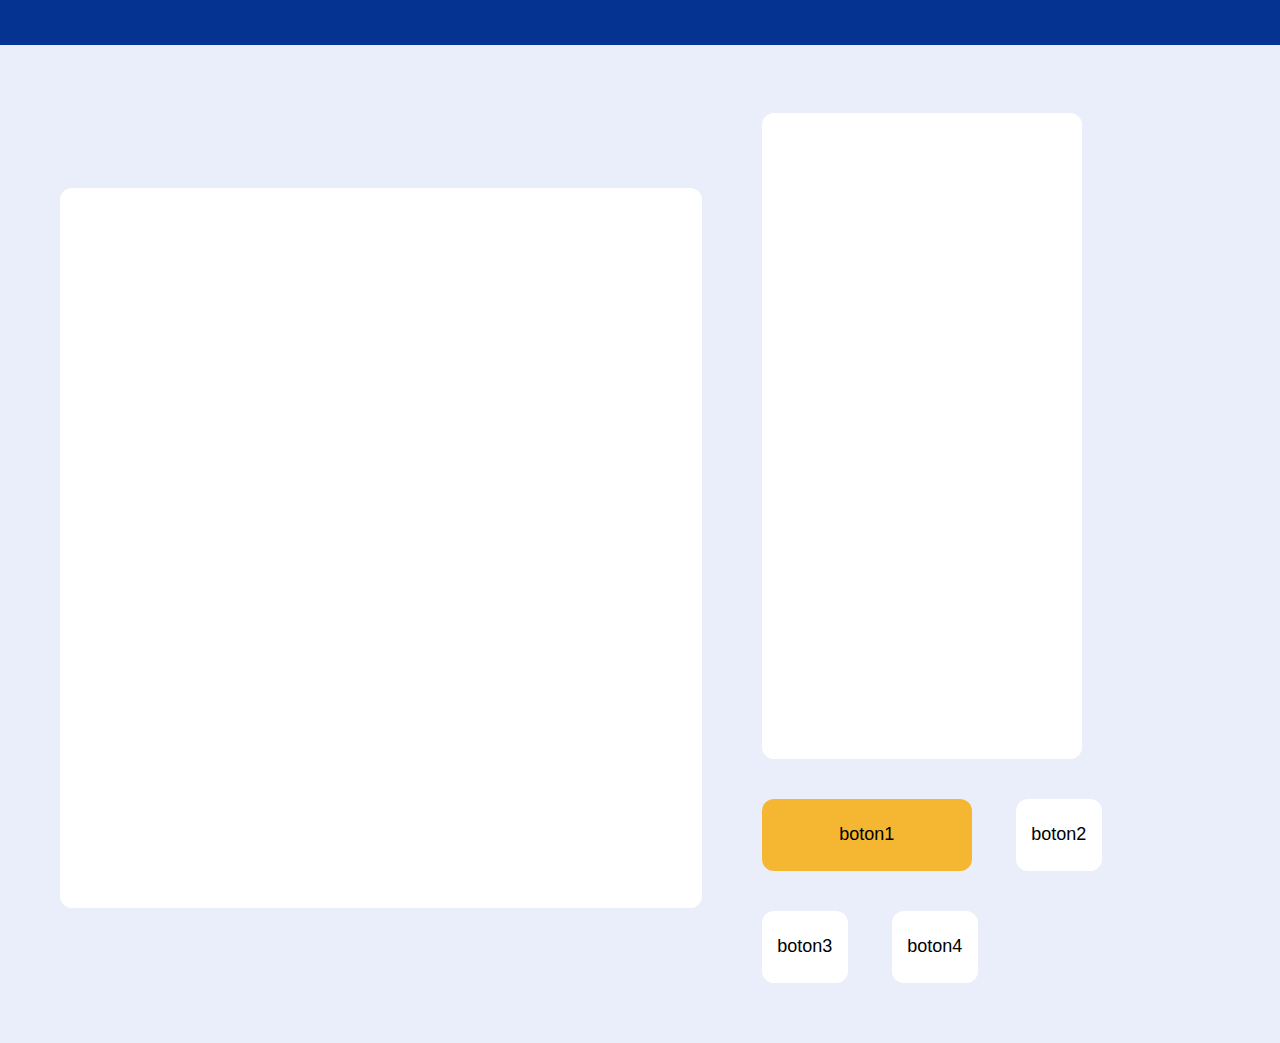
==== index.html @ 0480e9ca "Diseno inicial" ====
<!DOCTYPE html>
<html>

<head>
	<meta charset="utf-8">
	<meta name="viewport" content="width=device-width, initial-scale=1">
	<title>Table Reservation App</title>
	<link rel="stylesheet" href="estilos/diseno.css">
</head>

<body>
	<div id="barra"></div>
	<div id="cajas">
		<div id="cajaPrincipal"></div>
		<div id="ladoDerecho">
			<div id="cajaSecundaria"></div>
			<div id="botones">
				<button id="boton1">boton1</button>
				<button class="btn">boton2</button>
				<button class="btn">boton3</button>
				<button class="btn4">boton4</button>
			</div>
		</div>
	</div>
	<script src="https://ajax.googleapis.com/ajax/libs/jquery/3.6.0/jquery.min.js"></script>
	<script src="funcion/fuente.js"></script>
</body>

</html>
---- estilos/diseno.css ----
*{
    margin: 0;
    padding: 0;
}
#barra{
width: 100vw;
height: 5vh;
background-color: #043392;
}
body{
    background-color: #EAEEFA;
}
#cajas{
    display: flex;
    justify-content: center;
    align-items: center;
    margin: 30px;
    margin-top: 3%;
}
#cajaPrincipal{
    width: 70vw;
    height: 80vh;
    background-color: #ffffff;
    margin: 30px;
    border-radius: 12px;
}
#cajaSecundaria{
    width: 25vw;
    height: 71.7vh;
    background-color: #ffffff;
    border-radius: 12px;
}
#ladoDerecho{
    margin: 30px;
}
button{
    margin-top: 40px;
    margin-right: 40px;
    Width: 86px;
    Height: 72px;
    background-color: #ffffff;
    border-radius: 12px;
    border-style: none;
    font-size: large;
}
#boton1{
    margin-right: 40px;
    Width: 210px;
    background-color: #F5B632;
}
.btn4{
    right: 0;
}
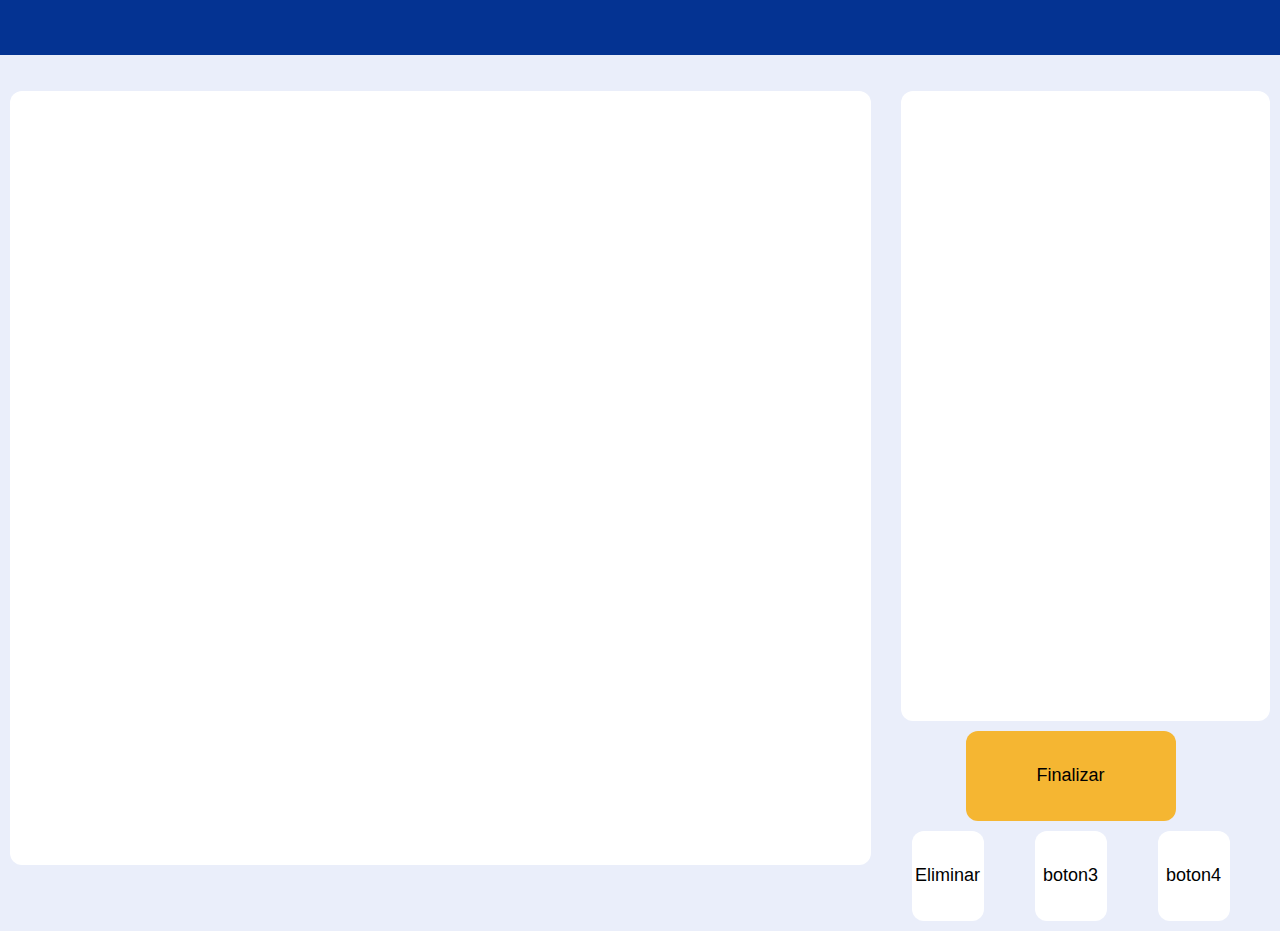
==== commit 9cbbef90: "solucionado el conflicto con el index anterior" ====
--- a/index.html
+++ b/index.html
@@ -2,10 +2,10 @@
 <html>
 
 <head>
-	<meta charset="utf-8">
-	<meta name="viewport" content="width=device-width, initial-scale=1">
-	<title>Table Reservation App</title>
-	<link rel="stylesheet" href="estilos/diseno.css">
+    <meta charset="utf-8">
+    <meta name="viewport" content="width=device-width, initial-scale=1">
+    <title>Table Reservation App</title>
+    <link rel="stylesheet" href="estilos/diseno.css">
 </head>
 
 <body>
@@ -15,10 +15,10 @@
 		<div id="ladoDerecho">
 			<div id="cajaSecundaria"></div>
 			<div id="botones">
-				<button id="boton1">boton1</button>
-				<button class="btn">boton2</button>
-				<button class="btn">boton3</button>
-				<button class="btn4">boton4</button>
+				<button class="buttons" id="boton1">Finalizar</button>
+				<button class="btn buttons">Eliminar</button>
+				<button class="btn buttons">boton3</button>
+				<button class="btn4 buttons">boton4</button>
 			</div>
 		</div>
 	</div>
--- a/estilos/diseno.css
+++ b/estilos/diseno.css
@@ -3,37 +3,48 @@
     padding: 0;
 }
 #barra{
-width: 100vw;
-height: 5vh;
-background-color: #043392;
+    height: 55px;
+    background-color: #043392;
 }
 body{
     background-color: #EAEEFA;
+    box-sizing: border-box;
 }
 #cajas{
+    width: 100%; height: 100%;
     display: flex;
-    justify-content: center;
-    align-items: center;
-    margin: 30px;
-    margin-top: 3%;
+    flex-direction: row;
+    justify-content: space-around;
+    margin-top: 2%;
+    box-sizing: border-box;
+    padding: 10px;
 }
 #cajaPrincipal{
-    width: 70vw;
-    height: 80vh;
+    width: 70%; height: 86vh;
     background-color: #ffffff;
-    margin: 30px;
+    margin-right: 30px;
     border-radius: 12px;
+    transition: all 200ms linear;
 }
 #cajaSecundaria{
-    width: 25vw;
-    height: 71.7vh;
+    width: 100%; height: 70vh;
     background-color: #ffffff;
     border-radius: 12px;
 }
 #ladoDerecho{
-    margin: 30px;
+    display: flex;
+    flex-direction: column;
+    width: 30%; height: 90%;
 }
-button{
+
+#botones{
+    display: flex;
+    flex-direction: row;
+    justify-content: space-around;
+    width: 100%; height: 20%;
+    flex-wrap: wrap;
+}
+.buttons{
     margin-top: 40px;
     margin-right: 40px;
     Width: 86px;
@@ -42,12 +53,110 @@
     border-radius: 12px;
     border-style: none;
     font-size: large;
+    height: 5em; width: 4em;
+    margin-top: 10px; margin-left: 10px;
+}
+#primerBoton{
+    background: #F5B632;
+    flex-basis: 5em;
+    flex-shrink: 0;
 }
 #boton1{
     margin-right: 40px;
     Width: 210px;
     background-color: #F5B632;
+    cursor: pointer;
 }
-.btn4{
-    right: 0;
+/* Paginas 3 y 4 */
+
+#cajaPrincipal{
+    overflow: auto;
 }
+
+#scrollproductos{
+    width: 82vw;
+}
+
+.productos {
+    margin: 230px 1rem;
+    padding: 1.3em 3em;
+    font-size: 20px;
+    letter-spacing: 2px;
+    height: 26rem;
+    width: 17rem;
+    font-weight: 500;
+    color: #000;
+    background-color: #F0EAFF;
+    border: none;
+    border-radius: 20px;
+    box-shadow: 0px 8px 5px rgba(0, 0, 0, 0.051);
+    transition: all 0.3s ease 0s;
+    cursor: pointer;
+    outline: none;
+    display: inline-block;
+   }
+
+   .productos:hover {
+    background-color: #ccc6db;
+    box-shadow: 0px 15px 40px rgba(0, 0, 0, 0.15);
+    color: rgb(112, 112, 112);
+    transform: translateY(-25px);
+    border: 2px #e7e42c solid;
+   }
+
+
+
+
+   img{
+    height: 220px;
+    width: 280px;
+    margin: 2px auto;
+    border-radius: 20px;
+    display: block;
+   }
+   h1{
+
+       text-align: center;
+       
+   }
+
+.cantidad{
+    text-align: center;
+    margin: 2px 100px;
+    border-radius: 20px;
+    font-size: 40px;
+    height: 40px;
+    width: 82px;
+}
+
+.agregar{
+    margin: 20px 57px;
+    Width: 180px;
+    Height: 50px;
+    background-color: #F5B632;
+    border-radius: 12px;
+    border-style: none;
+    font-size: 25px;
+    transition: all 0.3s ease 0s;
+    cursor: pointer;
+}
+
+.agregar:hover {
+    background-color: #bbb829;
+    box-shadow: 0px 15px 40px rgba(80, 78, 0, 0.15);
+    color: rgb(117, 98, 51);
+   }
+
+.agregar:active {
+    background-color: #949232;
+}
+
+#boton1:hover {
+    background-color: #e7e42c;
+    box-shadow: 0px 15px 40px rgba(80, 78, 0, 0.15);
+    color: rgb(112, 112, 112);
+   }
+
+   #boton1:active {
+    background-color: #b4b242;
+}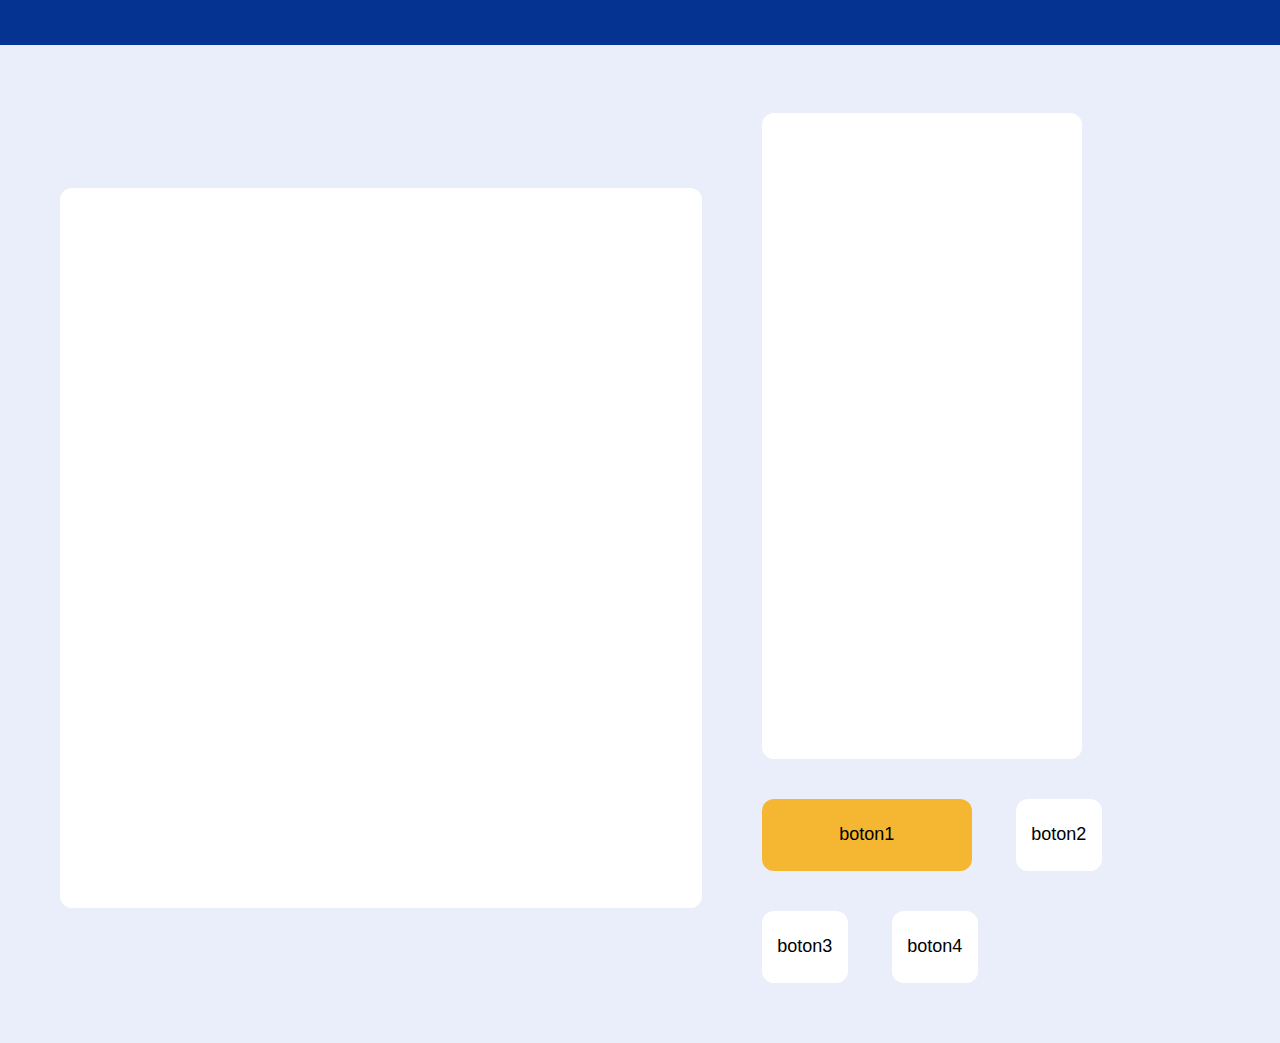
==== commit 7cbaef24: "Ajustes pagina de bienvenida" ====
--- a/index.html
+++ b/index.html
@@ -2,10 +2,10 @@
 <html>
 
 <head>
-    <meta charset="utf-8">
-    <meta name="viewport" content="width=device-width, initial-scale=1">
-    <title>Table Reservation App</title>
-    <link rel="stylesheet" href="estilos/diseno.css">
+	<meta charset="utf-8">
+	<meta name="viewport" content="width=device-width, initial-scale=1">
+	<title></title>
+	<link rel="stylesheet" href="estilos/diseno.css">
 </head>
 
 <body>
@@ -15,13 +15,14 @@
 		<div id="ladoDerecho">
 			<div id="cajaSecundaria"></div>
 			<div id="botones">
-				<button class="buttons" id="boton1">Finalizar</button>
-				<button class="btn buttons">Eliminar</button>
-				<button class="btn buttons">boton3</button>
-				<button class="btn4 buttons">boton4</button>
+				<button id="boton1">boton1</button>
+				<button class="btn">boton2</button>
+				<button class="btn">boton3</button>
+				<button class="btn4">boton4</button>
 			</div>
 		</div>
 	</div>
+
 	<script src="https://ajax.googleapis.com/ajax/libs/jquery/3.6.0/jquery.min.js"></script>
 	<script src="funcion/fuente.js"></script>
 </body>
--- a/estilos/diseno.css
+++ b/estilos/diseno.css
@@ -3,48 +3,37 @@
     padding: 0;
 }
 #barra{
-    height: 55px;
-    background-color: #043392;
+width: 100vw;
+height: 5vh;
+background-color: #043392;
 }
 body{
     background-color: #EAEEFA;
-    box-sizing: border-box;
 }
 #cajas{
-    width: 100%; height: 100%;
     display: flex;
-    flex-direction: row;
-    justify-content: space-around;
-    margin-top: 2%;
-    box-sizing: border-box;
-    padding: 10px;
+    justify-content: center;
+    align-items: center;
+    margin: 30px;
+    margin-top: 3%;
 }
 #cajaPrincipal{
-    width: 70%; height: 86vh;
+    width: 70vw;
+    height: 80vh;
     background-color: #ffffff;
-    margin-right: 30px;
+    margin: 30px;
     border-radius: 12px;
-    transition: all 200ms linear;
 }
 #cajaSecundaria{
-    width: 100%; height: 70vh;
+    width: 25vw;
+    height: 71.7vh;
     background-color: #ffffff;
     border-radius: 12px;
 }
 #ladoDerecho{
-    display: flex;
-    flex-direction: column;
-    width: 30%; height: 90%;
+    margin: 30px;
 }
-
-#botones{
-    display: flex;
-    flex-direction: row;
-    justify-content: space-around;
-    width: 100%; height: 20%;
-    flex-wrap: wrap;
-}
-.buttons{
+button{
     margin-top: 40px;
     margin-right: 40px;
     Width: 86px;
@@ -53,110 +42,12 @@
     border-radius: 12px;
     border-style: none;
     font-size: large;
-    height: 5em; width: 4em;
-    margin-top: 10px; margin-left: 10px;
-}
-#primerBoton{
-    background: #F5B632;
-    flex-basis: 5em;
-    flex-shrink: 0;
 }
 #boton1{
     margin-right: 40px;
     Width: 210px;
     background-color: #F5B632;
-    cursor: pointer;
 }
-/* Paginas 3 y 4 */
-
-#cajaPrincipal{
-    overflow: auto;
-}
-
-#scrollproductos{
-    width: 82vw;
-}
-
-.productos {
-    margin: 230px 1rem;
-    padding: 1.3em 3em;
-    font-size: 20px;
-    letter-spacing: 2px;
-    height: 26rem;
-    width: 17rem;
-    font-weight: 500;
-    color: #000;
-    background-color: #F0EAFF;
-    border: none;
-    border-radius: 20px;
-    box-shadow: 0px 8px 5px rgba(0, 0, 0, 0.051);
-    transition: all 0.3s ease 0s;
-    cursor: pointer;
-    outline: none;
-    display: inline-block;
-   }
-
-   .productos:hover {
-    background-color: #ccc6db;
-    box-shadow: 0px 15px 40px rgba(0, 0, 0, 0.15);
-    color: rgb(112, 112, 112);
-    transform: translateY(-25px);
-    border: 2px #e7e42c solid;
-   }
-
-
-
-
-   img{
-    height: 220px;
-    width: 280px;
-    margin: 2px auto;
-    border-radius: 20px;
-    display: block;
-   }
-   h1{
-
-       text-align: center;
-       
-   }
-
-.cantidad{
-    text-align: center;
-    margin: 2px 100px;
-    border-radius: 20px;
-    font-size: 40px;
-    height: 40px;
-    width: 82px;
-}
-
-.agregar{
-    margin: 20px 57px;
-    Width: 180px;
-    Height: 50px;
-    background-color: #F5B632;
-    border-radius: 12px;
-    border-style: none;
-    font-size: 25px;
-    transition: all 0.3s ease 0s;
-    cursor: pointer;
-}
-
-.agregar:hover {
-    background-color: #bbb829;
-    box-shadow: 0px 15px 40px rgba(80, 78, 0, 0.15);
-    color: rgb(117, 98, 51);
-   }
-
-.agregar:active {
-    background-color: #949232;
-}
-
-#boton1:hover {
-    background-color: #e7e42c;
-    box-shadow: 0px 15px 40px rgba(80, 78, 0, 0.15);
-    color: rgb(112, 112, 112);
-   }
-
-   #boton1:active {
-    background-color: #b4b242;
+.btn4{
+    right: 0;
 }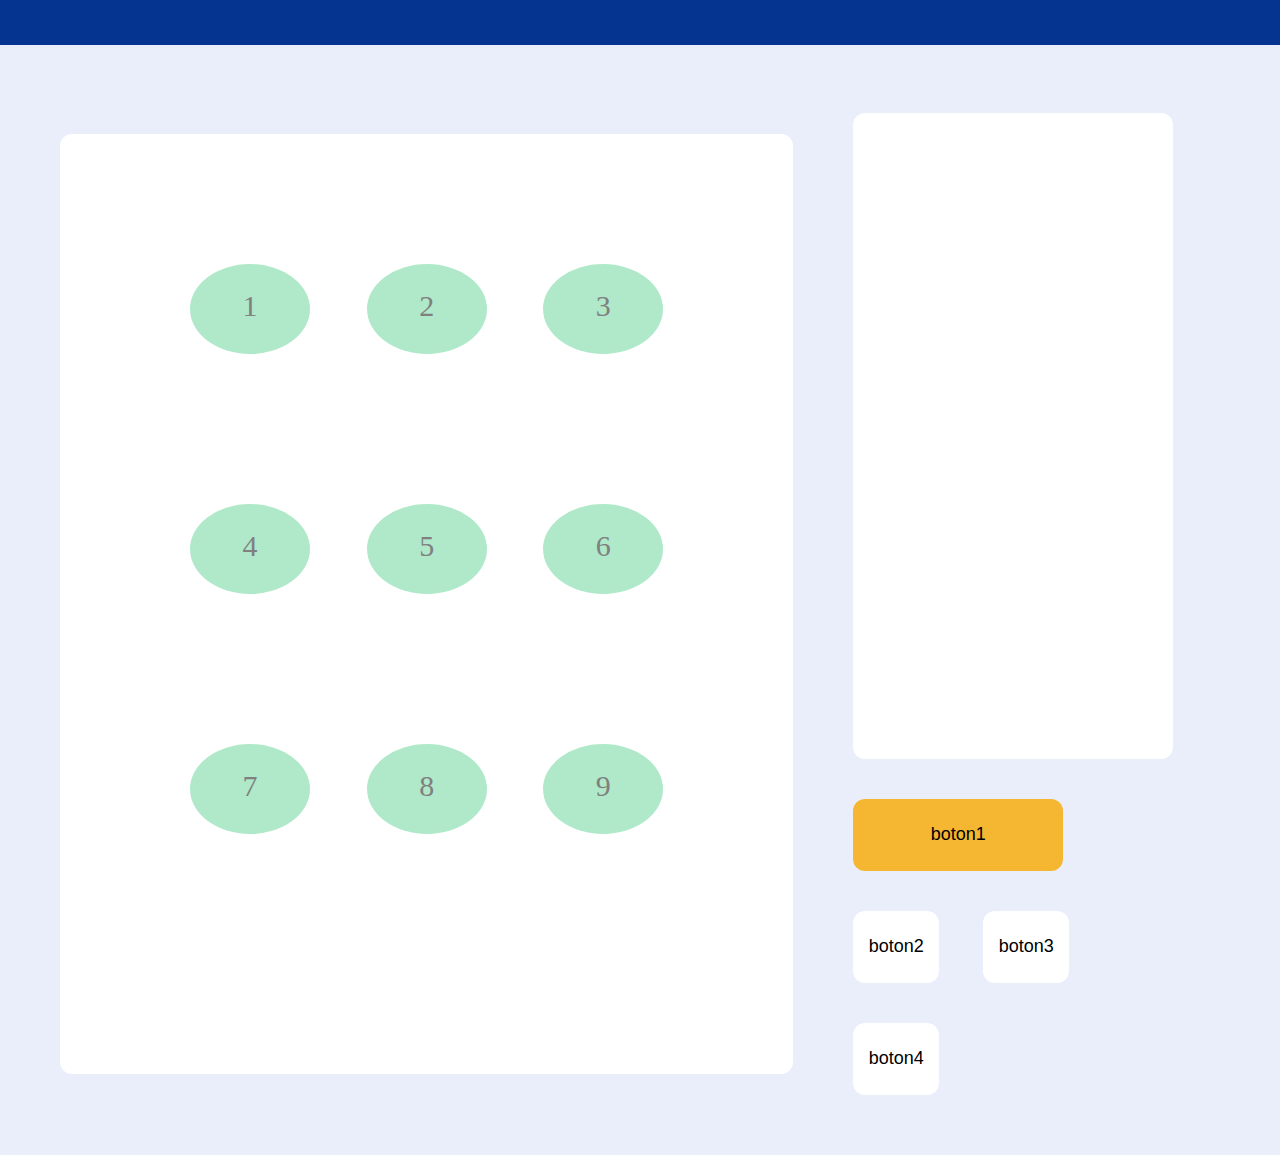
==== commit cd43bfcb: "Primer cambio" ====
--- a/index.html
+++ b/index.html
@@ -4,14 +4,52 @@
 <head>
 	<meta charset="utf-8">
 	<meta name="viewport" content="width=device-width, initial-scale=1">
-	<title></title>
+	<title>Table Reservation App</title>
 	<link rel="stylesheet" href="estilos/diseno.css">
 </head>
 
 <body>
 	<div id="barra"></div>
+	<div id="form" class="form1">
+		<form class="formmodal" >
+			<input type="text" id="nombre" class="">
+			<input type="text" id="apellido">
+			<input type="number" id="telefono">
+			<p type="submit" id="submit">Reservar</p>
+			<p id="cerrar">X</p>
+		</form>
+	</div>
+	
 	<div id="cajas">
-		<div id="cajaPrincipal"></div>
+		<div id="cajaPrincipal">
+			<div class="mesa mesa1 desocupada">
+				<p class="m1">1</p>
+			</div>
+			<div class="mesa desocupada">
+				<p class="m2">2</p>
+			</div>
+			<div class="mesa desocupada">
+				<p class="m3">3</p>
+			</div>
+			<div class="mesa desocupada">
+				<p class="m4">4</p>
+			</div>
+			<div class="mesa desocupada">
+				<p class="m5">5</p>
+			</div>
+			<div class="mesa desocupada">
+				<p class="m6">6</p>
+			</div>
+			<div class="mesa desocupada">
+				<p class="m7">7</p>
+			</div>
+			<div class="mesa desocupada">
+				<p class="m8">8</p>
+			</div>
+			<div class="mesa desocupada">
+				<p class="m9">9</p>
+			</div>
+		</div>
 		<div id="ladoDerecho">
 			<div id="cajaSecundaria"></div>
 			<div id="botones">
@@ -21,8 +59,9 @@
 				<button class="btn4">boton4</button>
 			</div>
 		</div>
+		
 	</div>
-
+	
 	<script src="https://ajax.googleapis.com/ajax/libs/jquery/3.6.0/jquery.min.js"></script>
 	<script src="funcion/fuente.js"></script>
 </body>
--- a/estilos/diseno.css
+++ b/estilos/diseno.css
@@ -3,9 +3,9 @@
     padding: 0;
 }
 #barra{
-width: 100vw;
+width: 100%;
 height: 5vh;
-background-color: #043392;
+background-color: hsl(220, 95%, 29%);
 }
 body{
     background-color: #EAEEFA;
@@ -18,11 +18,41 @@
     margin-top: 3%;
 }
 #cajaPrincipal{
+    display: grid;
+    grid-template-columns: 2fr 2fr 1fr;
+    padding: 110px;
     width: 70vw;
     height: 80vh;
     background-color: #ffffff;
     margin: 30px;
     border-radius: 12px;
+}
+#cajaPrincipal .mesa{
+    margin: 20px;
+    height: 90px;
+    border-radius: 100%;
+    width: 120px;
+}
+
+.desocupada{
+    background-color: hsl(147, 56%, 80%);
+}
+.ocupada{
+    background-color: red;
+}
+.m1,
+.m2,
+.m3,
+.m4,
+.m5,
+.m6,
+.m7,
+.m8,
+.m9{
+    text-align: center;
+    color: rgb(128, 128, 128);
+    margin-top: 25px;
+    font-size: 30px;
 }
 #cajaSecundaria{
     width: 25vw;
@@ -50,4 +80,26 @@
 }
 .btn4{
     right: 0;
+}
+.form1{
+    display: none;
+}
+.form2{
+    position: absolute;
+    height: 100%;
+    width: 100%;
+    background-color: #707091e3;
+}
+.formmodal{
+    padding: 10%;
+}
+
+.borde1{
+    border: solid 10px red;
+}
+.borde2{
+    border: solid 10px green;
+}
+#nombre{
+    outline: none;
 }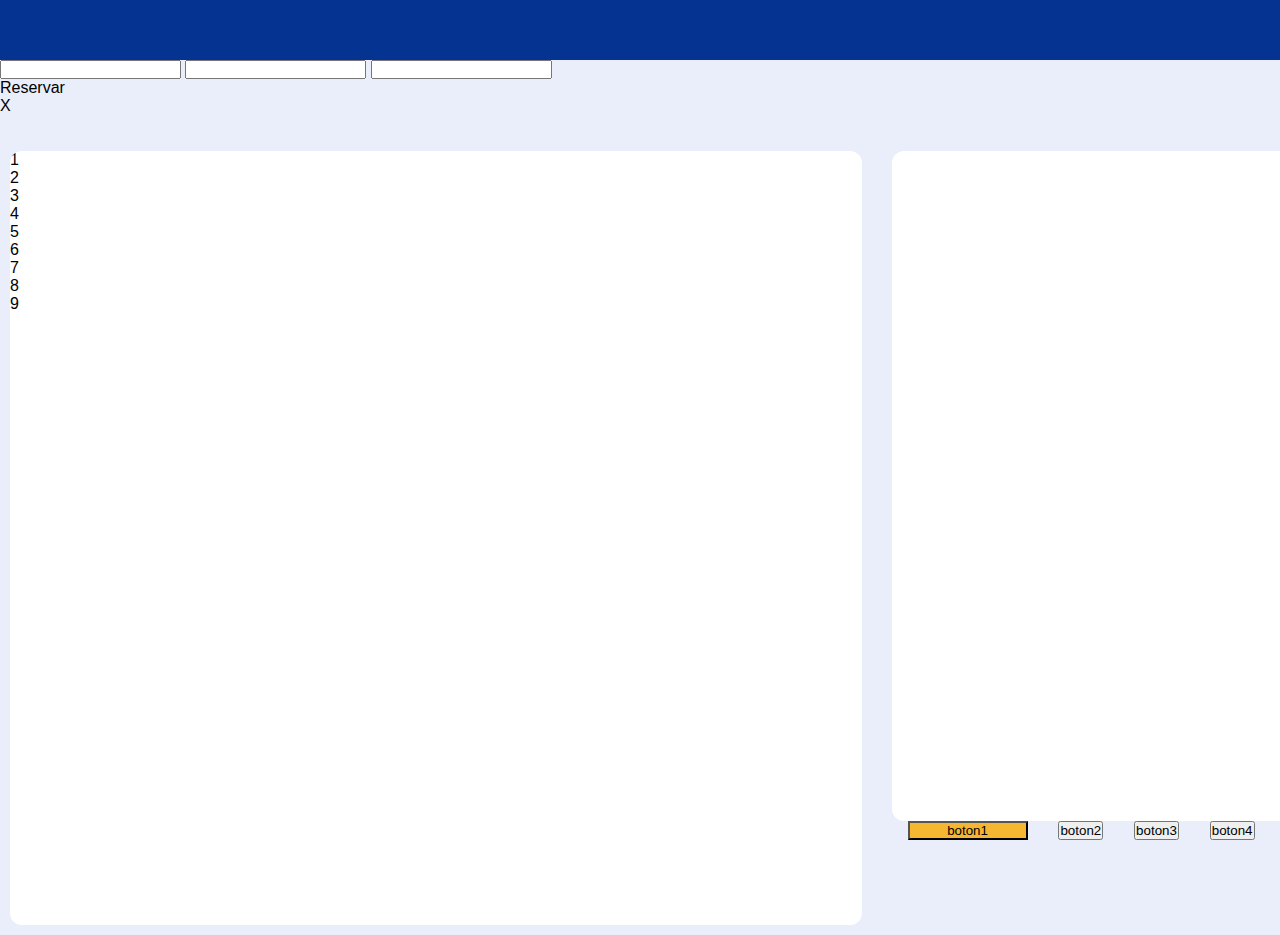
==== commit 7421e5b9: "Agrego js" ====
--- a/index.html
+++ b/index.html
@@ -25,33 +25,35 @@
 			<div class="mesa mesa1 desocupada">
 				<p class="m1">1</p>
 			</div>
-			<div class="mesa desocupada">
+			<div class="mesa mesa2 desocupada">
 				<p class="m2">2</p>
 			</div>
-			<div class="mesa desocupada">
+			<div class="mesa mesa1 desocupada">
 				<p class="m3">3</p>
 			</div>
-			<div class="mesa desocupada">
+			<div class="mesa mesa1 desocupada">
 				<p class="m4">4</p>
 			</div>
-			<div class="mesa desocupada">
+			<div class="mesa mesa1 desocupada">
 				<p class="m5">5</p>
 			</div>
-			<div class="mesa desocupada">
+			<div class="mesa mesa1 desocupada">
 				<p class="m6">6</p>
 			</div>
-			<div class="mesa desocupada">
+			<div class="mesa mesa1 desocupada">
 				<p class="m7">7</p>
 			</div>
-			<div class="mesa desocupada">
+			<div class="mesa mesa1 desocupada">
 				<p class="m8">8</p>
 			</div>
-			<div class="mesa desocupada">
+			<div class="mesa mesa1 desocupada">
 				<p class="m9">9</p>
 			</div>
 		</div>
 		<div id="ladoDerecho">
-			<div id="cajaSecundaria"></div>
+			<div id="cajaSecundaria">
+				
+			</div>
 			<div id="botones">
 				<button id="boton1">boton1</button>
 				<button class="btn">boton2</button>
--- a/estilos/diseno.css
+++ b/estilos/diseno.css
@@ -1,105 +1,318 @@
-*{
+* {
     margin: 0;
     padding: 0;
-}
-#barra{
-width: 100%;
-height: 5vh;
-background-color: hsl(220, 95%, 29%);
-}
-body{
+    font-family: Arial, Helvetica, sans-serif;
+}
+
+#barra {
+    height: 55px;
+    background-color: #043392;
+}
+
+body {
     background-color: #EAEEFA;
-}
-#cajas{
-    display: flex;
-    justify-content: center;
-    align-items: center;
-    margin: 30px;
-    margin-top: 3%;
-}
-#cajaPrincipal{
-    display: grid;
-    grid-template-columns: 2fr 2fr 1fr;
-    padding: 110px;
-    width: 70vw;
-    height: 80vh;
+    box-sizing: border-box;
+}
+
+#cajas {
+    width: 100%;
+    height: 100%;
+    display: flex;
+    flex-direction: row;
+    justify-content: space-around;
+    margin-top: 2%;
+    box-sizing: border-box;
+    padding: 10px;
+}
+
+#cajaPrincipal {
+    width: 70%;
+    height: 86vh;
     background-color: #ffffff;
-    margin: 30px;
+    margin-right: 30px;
     border-radius: 12px;
-}
-#cajaPrincipal .mesa{
-    margin: 20px;
-    height: 90px;
-    border-radius: 100%;
-    width: 120px;
-}
-
-.desocupada{
-    background-color: hsl(147, 56%, 80%);
-}
-.ocupada{
-    background-color: red;
-}
-.m1,
-.m2,
-.m3,
-.m4,
-.m5,
-.m6,
-.m7,
-.m8,
-.m9{
+    transition: all 200ms linear;
+    flex-shrink: 100;
+}
+
+h4 {
     text-align: center;
-    color: rgb(128, 128, 128);
-    margin-top: 25px;
-    font-size: 30px;
-}
-#cajaSecundaria{
-    width: 25vw;
-    height: 71.7vh;
+}
+
+#cajaSecundaria {
+    overflow: auto;
+    scroll-behavior: smooth;
+    width: 100%;
+    height: 70vh;
     background-color: #ffffff;
     border-radius: 12px;
-}
-#ladoDerecho{
-    margin: 30px;
-}
-button{
-    margin-top: 40px;
-    margin-right: 40px;
-    Width: 86px;
-    Height: 72px;
+    padding-left: 30px;
+    padding-bottom: 20px;
+    padding-top: 20px;
+    font-size: 25px;
+}
+
+#ladoDerecho {
+    display: flex;
+    flex-direction: column;
+    width: 30%;
+    height: 90%;
+    box-sizing: border-box;
+}
+
+#botones {
+    display: flex;
+    flex-direction: row;
+    justify-content: space-around;
+    width: 100%;
+    height: 20%;
+    flex-wrap: wrap;
+}
+
+.buttons {
     background-color: #ffffff;
     border-radius: 12px;
     border-style: none;
     font-size: large;
-}
-#boton1{
-    margin-right: 40px;
-    Width: 210px;
+    height: 5em;
+    width: 4em;
+    margin-top: 10px;
+    margin-left: 10px;
+}
+
+#boton1 {
+    background: #F5B632;
+    flex-basis: 9em;
+    flex-shrink: 0;
+    cursor: pointer;
+}
+
+
+/* Paginas 3 y 4 */
+
+#cajaPrincipal {
+    overflow: auto;
+    scroll-behavior: smooth;
+    box-sizing: border-box;
+}
+
+#scrollproductos {
+    width: 100%;
+}
+
+.productos {
+    margin: 20px 1rem;
+    margin-left: 1.5em;
+    padding: 1.3em 3em;
+    font-size: 20px;
+    letter-spacing: 2px;
+    height: 26rem;
+    width: 16rem;
+    font-weight: 500;
+    color: #000;
+    background-color: #F0EAFF;
+    border: none;
+    border-radius: 20px;
+    box-shadow: 0px 8px 5px rgba(0, 0, 0, 0.051);
+    transition: all 0.3s ease 0s;
+    outline: none;
+    display: inline-block;
+}
+
+.productos:hover {
+    background-color: #ccc6db;
+    box-shadow: 0px 15px 40px rgba(0, 0, 0, 0.15);
+    color: rgb(112, 112, 112);
+    transform: translateY(-25px);
+    border: 2px #e7e42c solid;
+}
+
+.buttons:hover {
+    background-color: #ccc6db;
+    box-shadow: 0px 15px 40px rgba(0, 0, 0, 0.15);
+    color: rgb(112, 112, 112);
+}
+
+img {
+    height: 220px;
+    width: 280px;
+    margin: 2px auto;
+    border-radius: 20px;
+    display: block;
+}
+
+h1 {
+    text-align: center;
+}
+
+.cantidad {
+    text-align: center;
+    margin: 2px 100px;
+    border-radius: 20px;
+    font-size: 40px;
+    height: 40px;
+    width: 82px;
+}
+
+.agregar {
+    margin: 20px 57px;
+    Width: 180px;
+    Height: 60px;
     background-color: #F5B632;
-}
-.btn4{
-    right: 0;
-}
-.form1{
-    display: none;
-}
-.form2{
-    position: absolute;
-    height: 100%;
-    width: 100%;
-    background-color: #707091e3;
-}
-.formmodal{
-    padding: 10%;
-}
-
-.borde1{
-    border: solid 10px red;
-}
-.borde2{
-    border: solid 10px green;
-}
-#nombre{
+    border-radius: 12px;
+    border-style: none;
+    font-size: 25px;
+    transition: all 0.3s ease 0s;
+    cursor: pointer;
+}
+
+.agregar:hover {
+    background-color: #bbb829;
+    box-shadow: 0px 15px 40px rgba(80, 78, 0, 0.15);
+    color: rgb(117, 98, 51);
+}
+
+.agregar:active {
+    background-color: #949232;
+}
+
+.buttons:active {
+    background-color: #999999;
+}
+
+#boton1:hover {
+    background-color: #bbb829;
+    box-shadow: 0px 15px 40px rgba(80, 78, 0, 0.15);
+    color: rgb(112, 112, 112);
+}
+
+#boton1:active {
+    background-color: #b4b242;
+    background: #F5B632;
+    flex-basis: 10em;
+    flex-shrink: 0;
+}
+
+@media (max-width: 1193px) {
+    #cajaPrincipal {
+        height: 90vh;
+    }
+    #cajaSecundaria {
+        height: 78vh;
+    }
+}
+
+@media (max-width: 660px) {
+    #cajas {
+        flex-direction: column;
+    }
+    #cajaPrincipal {
+        width: 100%;
+        height: 80vh;
+    }
+    #ladoDerecho {
+        flex-direction: row;
+        width: 100%;
+        height: 35vh;
+        margin-top: 10px;
+    }
+    #cajaSecundaria {
+        width: 68%;
+        height: 35vh;
+        flex-shrink: 100;
+    }
+    #botones {
+        width: 32%;
+        flex-shrink: 0;
+        padding-top: 10px;
+    }
+}
+
+@media (max-width: 620px) {
+    body {
+        padding: 0;
+    }
+    #ladoDerecho {
+        flex-direction: column;
+        width: 100%;
+        height: 70vh;
+        margin-top: 10px;
+        margin-bottom: 0;
+    }
+    #cajaSecundaria {
+        width: 100%;
+        height: 80vh;
+    }
+    #botones {
+        padding-top: 20px;
+        padding-bottom: 0;
+        width: 100%;
+        height: 20vh;
+    }
+}
+
+.titulopago {
+    text-align: left;
+    margin-left: 10px;
+    color: white;
+    display: inline;
+}
+
+#barra {
+    padding-top: 5px;
+}
+
+#containerPago {
+    background: #6783BF;
+    height: 330px;
+    width: 390px;
+    padding: 20px;
+    display: flex;
+    flex-direction: column;
+    justify-content: space-around;
+    margin: auto;
+    margin-top: 10em;
+    border-radius: 13px;
+}
+
+.linea_pago {
+    display: flex;
+    flex-direction: row;
+    flex-wrap: wrap;
+    justify-content: space-around;
+}
+
+#validarpago {
+    width: 10em;
+    height: 2em;
+    border-radius: 6px;
+    margin: 0 auto;
+}
+
+#validarpago:hover {
+    background-color: #a9b3e7;
+    box-shadow: 0px 15px 40px rgba(80, 78, 0, 0.15);
+    color: rgb(0, 14, 39);
+}
+
+.pedir::placeholder {
+    text-align: center;
+    color: #1c105c;
+}
+
+.pedir {
+    border-style: none;
     outline: none;
+    padding-left: 3px;
+    border-radius: 6px;
+    transition: all 0.3s ease 0s;
+    height: 25px;
+}
+
+.pedir:focus {
+    outline: #a3a11e solid 2px;
+}
+
+#titulocontainer {
+    color: white;
 }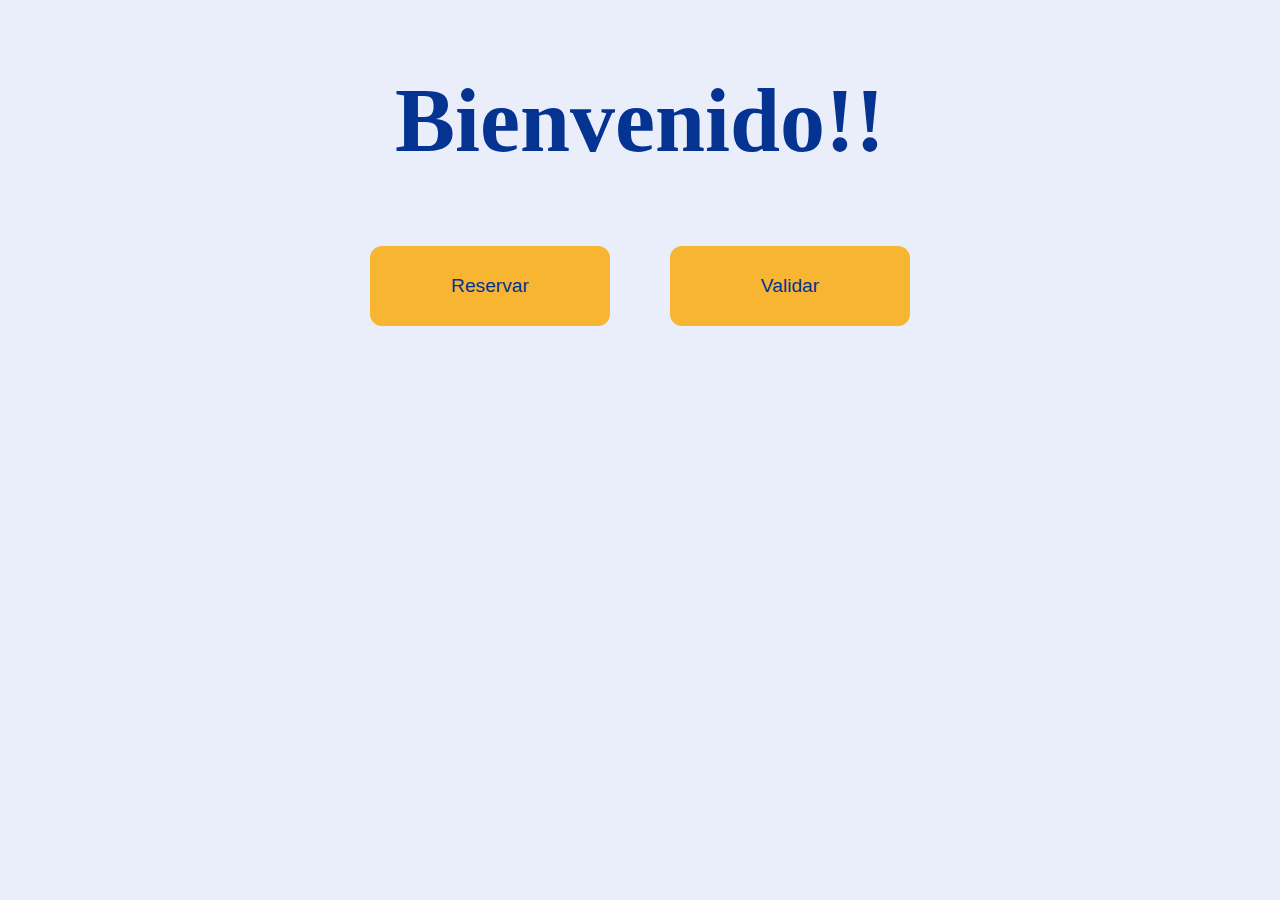
==== commit 92d4d499: "trabajo fusionado" ====
--- a/index.html
+++ b/index.html
@@ -1,71 +1,25 @@
 <!DOCTYPE html>
-<html>
+<html lang="en">
 
 <head>
-	<meta charset="utf-8">
-	<meta name="viewport" content="width=device-width, initial-scale=1">
-	<title>Table Reservation App</title>
-	<link rel="stylesheet" href="estilos/diseno.css">
+    <meta charset="UTF-8">
+    <meta http-equiv="X-UA-Compatible" content="IE=edge">
+    <meta name="viewport" content="width=device-width, initial-scale=1.0">
+    <link rel="stylesheet" href="./estilos/welcomestylerafa.css">
+    <title>welcome</title>
 </head>
 
 <body>
-	<div id="barra"></div>
-	<div id="form" class="form1">
-		<form class="formmodal" >
-			<input type="text" id="nombre" class="">
-			<input type="text" id="apellido">
-			<input type="number" id="telefono">
-			<p type="submit" id="submit">Reservar</p>
-			<p id="cerrar">X</p>
-		</form>
-	</div>
-	
-	<div id="cajas">
-		<div id="cajaPrincipal">
-			<div class="mesa mesa1 desocupada">
-				<p class="m1">1</p>
-			</div>
-			<div class="mesa mesa2 desocupada">
-				<p class="m2">2</p>
-			</div>
-			<div class="mesa mesa1 desocupada">
-				<p class="m3">3</p>
-			</div>
-			<div class="mesa mesa1 desocupada">
-				<p class="m4">4</p>
-			</div>
-			<div class="mesa mesa1 desocupada">
-				<p class="m5">5</p>
-			</div>
-			<div class="mesa mesa1 desocupada">
-				<p class="m6">6</p>
-			</div>
-			<div class="mesa mesa1 desocupada">
-				<p class="m7">7</p>
-			</div>
-			<div class="mesa mesa1 desocupada">
-				<p class="m8">8</p>
-			</div>
-			<div class="mesa mesa1 desocupada">
-				<p class="m9">9</p>
-			</div>
-		</div>
-		<div id="ladoDerecho">
-			<div id="cajaSecundaria">
-				
-			</div>
-			<div id="botones">
-				<button id="boton1">boton1</button>
-				<button class="btn">boton2</button>
-				<button class="btn">boton3</button>
-				<button class="btn4">boton4</button>
-			</div>
-		</div>
-		
-	</div>
-	
-	<script src="https://ajax.googleapis.com/ajax/libs/jquery/3.6.0/jquery.min.js"></script>
-	<script src="funcion/fuente.js"></script>
+    <br>
+    <br>
+    <h1>Bienvenido!!</h1> <br>
+    <div id="imagen">
+        <img src="https://i.imgur.com/hpK2DMK.jpeg" alt="">
+    </div>
+    <div id="botones">
+        <a href="reservas.html"><button>Reservar</button></a>
+        <button>Validar</button>
+    </div>
 </body>
 
 </html>--- a/estilos/welcomestylerafa.css
+++ b/estilos/welcomestylerafa.css
@@ -0,0 +1,57 @@
+*{
+    background-color: #EAEEFA;
+    color: #043392
+}
+h1{
+    
+    text-align: center;
+    font-size: 10vh;
+    font-weight: 900;
+    padding-top: 2%;
+    margin: 0 10px 0 10px;
+    z-index: 10;
+}
+#imagen{
+    display: flex;
+    justify-content: center;
+    align-items: center;
+    padding-top: 2%;
+    z-index: 1;
+}
+img{
+    width: 50vw;
+    height: auto;
+}
+button{
+    height: 5rem;
+    width: 15rem;
+    margin: 30px;
+    background-color: #f7b532;
+    border: none;
+    border-radius: 12px;
+    float: right;
+    font-size: larger;
+    transition: all 0.3s ease 0s;
+}
+button:hover {
+    background-color: #043392;
+    box-shadow: 0px 15px 20px rgba(73, 128, 239, 0.4);
+    color: #fff;
+    transform: translateY(-7px);
+   }
+   
+   button:active {
+    transform: translateY(-1px);
+   }
+#botones{
+    display: flex;
+    justify-content: center;
+    align-items: center;
+}
+a, a:hover, a:focus, a:active {
+    background-color: none;
+    text-decoration: none;
+}
+#containerGeneralPestanaItem{
+    display: none;
+}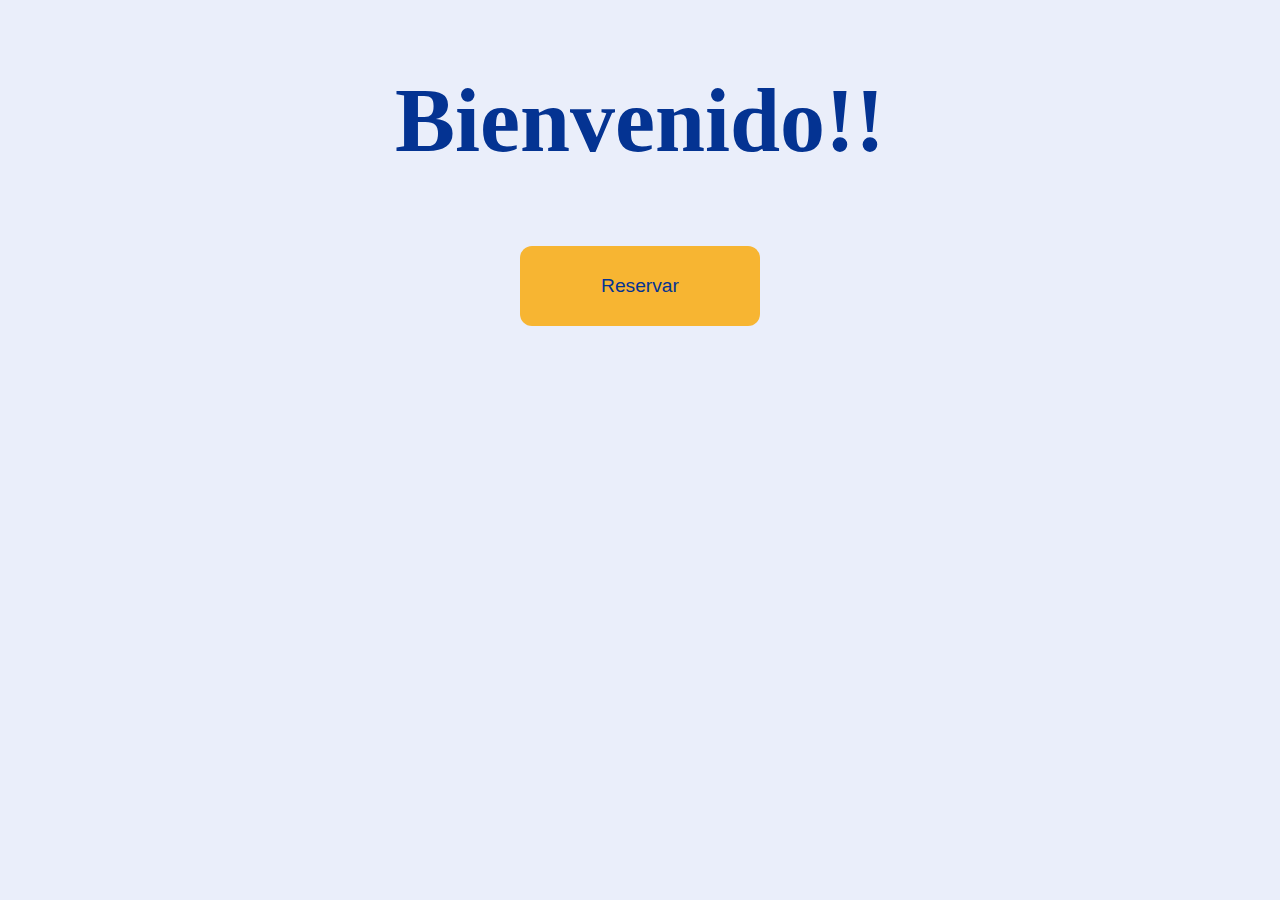
==== commit d69b9dba: "correciones de estilo Rafa" ====
--- a/index.html
+++ b/index.html
@@ -18,8 +18,9 @@
     </div>
     <div id="botones">
         <a href="reservas.html"><button>Reservar</button></a>
-        <button>Validar</button>
     </div>
+
+    <script src="funcion/fuente.js"></script>
 </body>
 
 </html>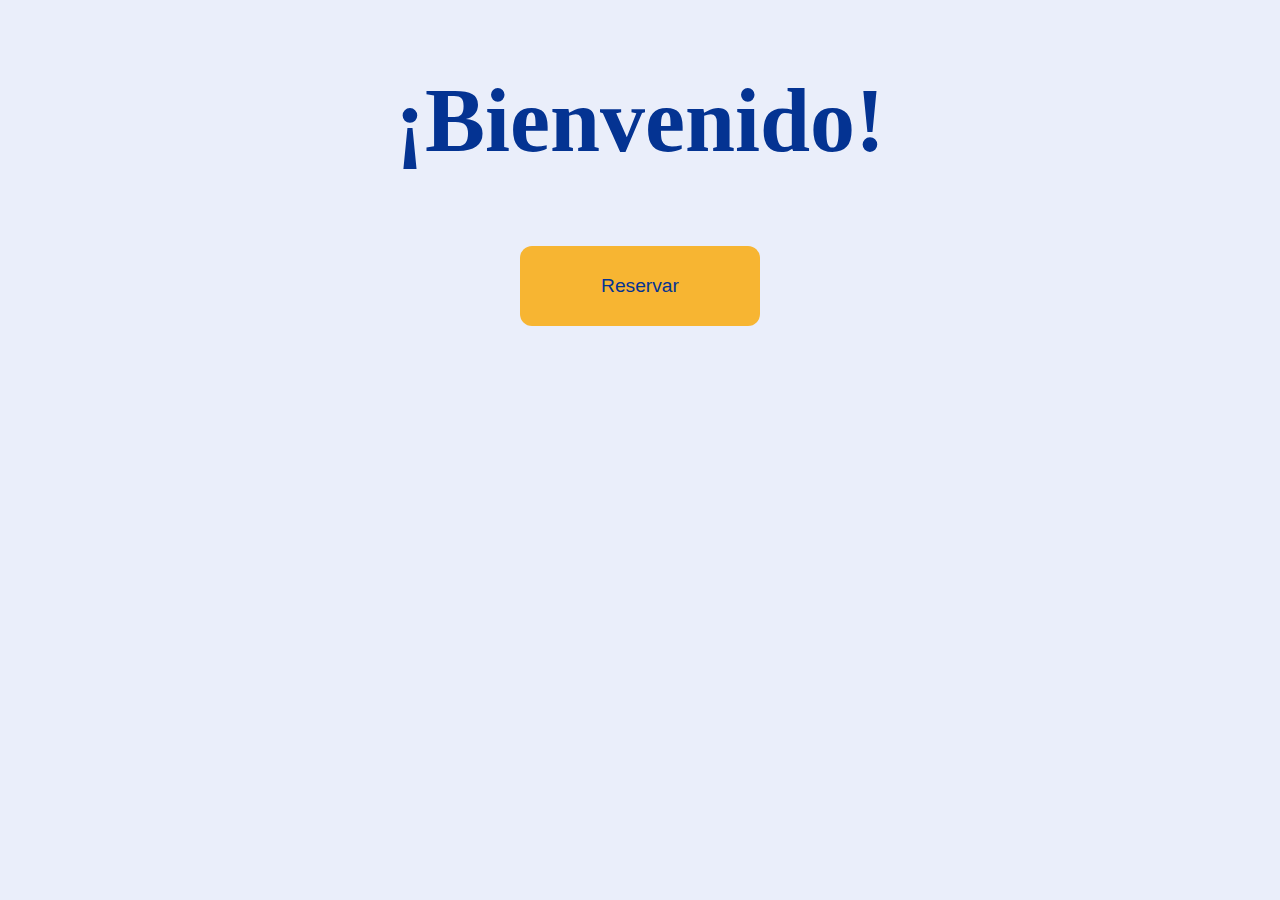
==== commit bf4dbda7: "depurado el codigo y agregado el boton 'regresar'" ====
--- a/index.html
+++ b/index.html
@@ -12,7 +12,7 @@
 <body>
     <br>
     <br>
-    <h1>Bienvenido!!</h1> <br>
+    <h1>¡Bienvenido!</h1> <br>
     <div id="imagen">
         <img src="https://i.imgur.com/hpK2DMK.jpeg" alt="">
     </div>
@@ -20,7 +20,6 @@
         <a href="reservas.html"><button>Reservar</button></a>
     </div>
 
-    <script src="funcion/fuente.js"></script>
 </body>
 
 </html>